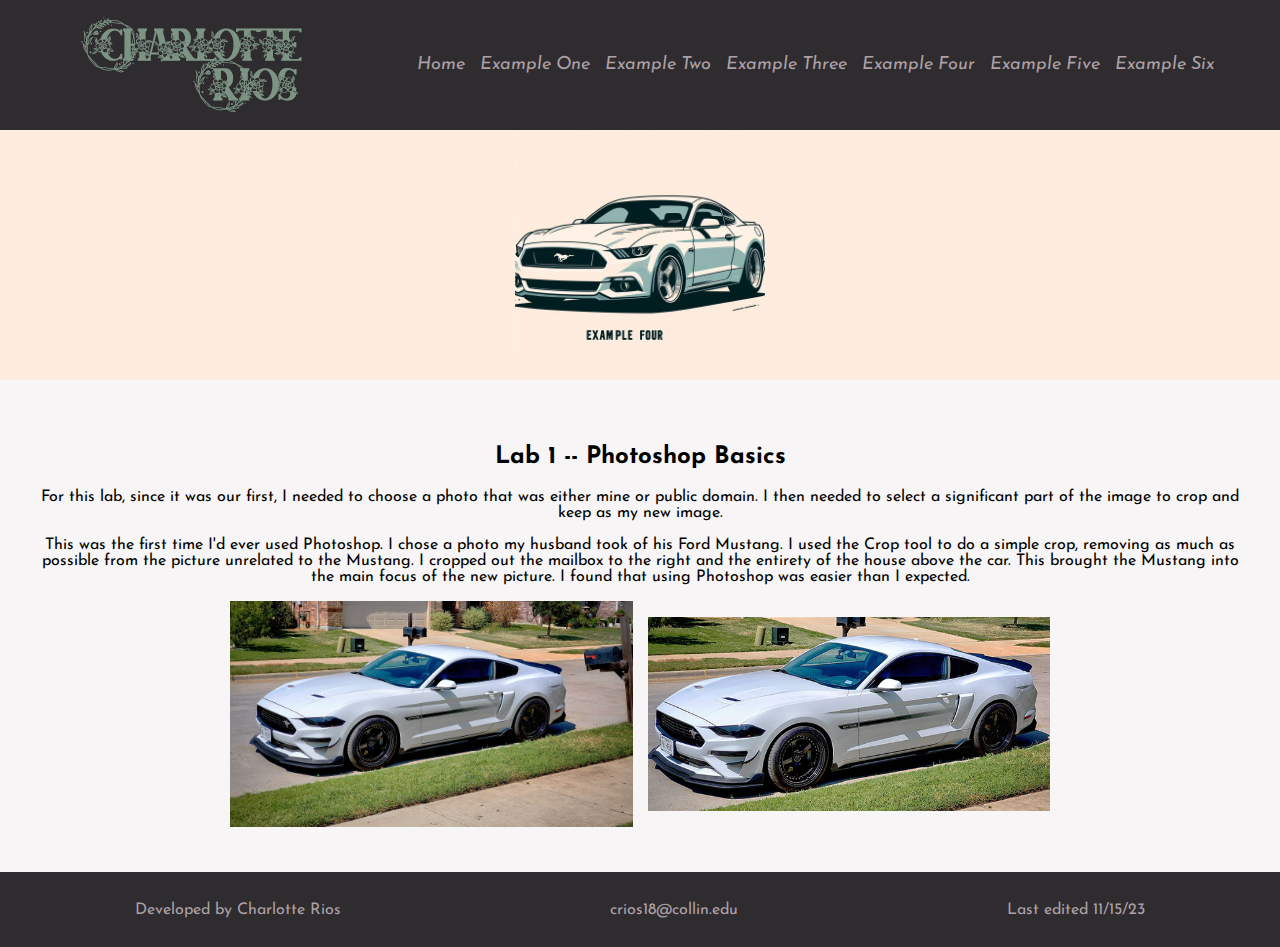
==== examplefour.html @ 0869e1eb "Semester Project Commit for Upload" ====
<html>

<head>
  <link rel="stylesheet" href="styles/styles.css">
  <style>
    .banner {
        background-color: #FEECDE;
    }

    .banner img {
      max-height: 250px;
    }
  </style>
</head>

<body>

  <header>
    <a href="index.html" class="logo"><img src="images/logo.png" alt="Logo"></a>
    <nav>
      <ul class="nav">
        <li><a href="index.html">Home</a></li>
        <li><a href="exampleone.html">Example One</a></li>
        <li><a href="exampletwo.html">Example Two</a></li>
        <li><a href="examplethree.html">Example Three</a></li>
        <li><a href="examplefour.html">Example Four</a></li>
        <li><a href="examplefive.html">Example Five</a></li>
        <li><a href="examplesix.html">Example Six</a></li>
      </ul>
    </nav>
  </header>

  <section class="banner">
    <img id="exampleFourBanner" src="images/example_four_banner.jpg" alt="Hand drawn image of Ford Mustang">
  </section>

  <div class="main-content">

    <section class="blurb">
      <h2 id="labTitle">
        Lab 1 -- Photoshop Basics
      </h2>
      <p>
        For this lab, since it was our first, I needed to choose a photo that was either mine or public domain.  
        I then needed to select a significant part of the image to crop and keep as my new image.
      </p>
      <p>
        This was the first time I'd ever used Photoshop.  I chose a photo my husband took of his Ford Mustang.  I 
        used the Crop tool to do a simple crop, removing as much as possible from the picture unrelated to the 
        Mustang.  I cropped out the mailbox to the right and the entirety of the house above the car.  This brought 
        the Mustang into the main focus of the new picture.  I found that using Photoshop was easier than I expected.  
      </p>
    </section>

    <section class="photo-grid">
      <div class="photo-grid_photo">
        <img id="lab1AOriginal" src="images/rioslab1a-original.jpeg"
          alt="Image of white Ford Mustang parked on the curb in a neighborhood with a mailbox to the right of it">
      </div>
      <div class="photo-grid_photo">
        <img id="lab1AFinished" src="images/rioslab1a.jpg"
          alt="Edited image of the Ford Mustang cropped so the car is the predominant part of the photo">
      </div>
    </section>
  </div>

  <footer>
    <p>
      Developed by Charlotte Rios
    </p>
    <p>
      <a href="mailto:crios18@collin.edu">crios18@collin.edu</a>
    </p>
    <p>
      Last edited 11/15/23
    </p>
  </footer>
</body>

</html>
---- styles/styles.css ----
@import "fonts.css";
@import "global.css";
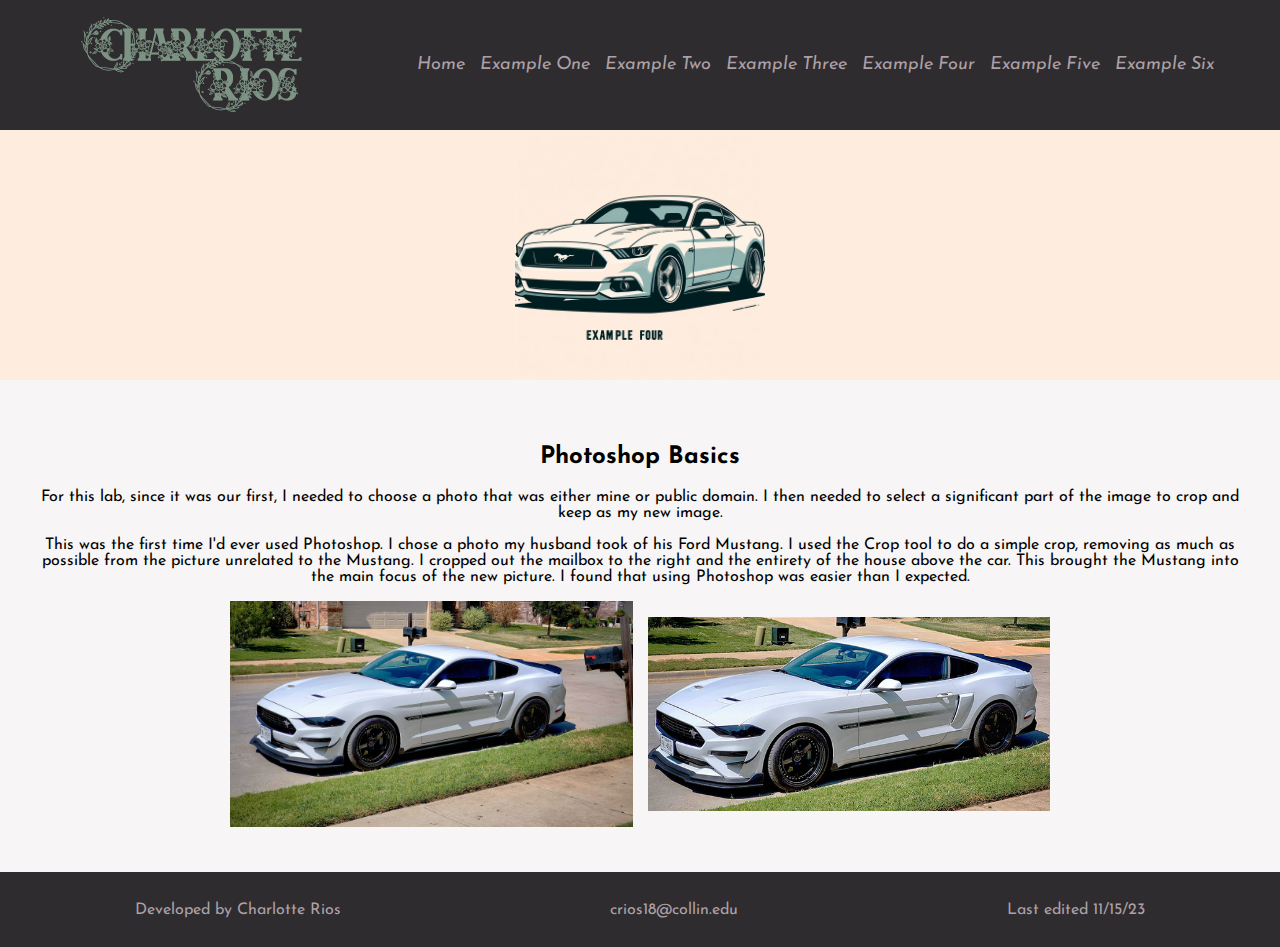
==== commit 80a4bb3e: "Update examplefour.html" ====
--- a/examplefour.html
+++ b/examplefour.html
@@ -38,7 +38,7 @@
 
     <section class="blurb">
       <h2 id="labTitle">
-        Lab 1 -- Photoshop Basics
+        Photoshop Basics
       </h2>
       <p>
         For this lab, since it was our first, I needed to choose a photo that was either mine or public domain.  
@@ -77,4 +77,4 @@
   </footer>
 </body>
 
-</html>+</html>
